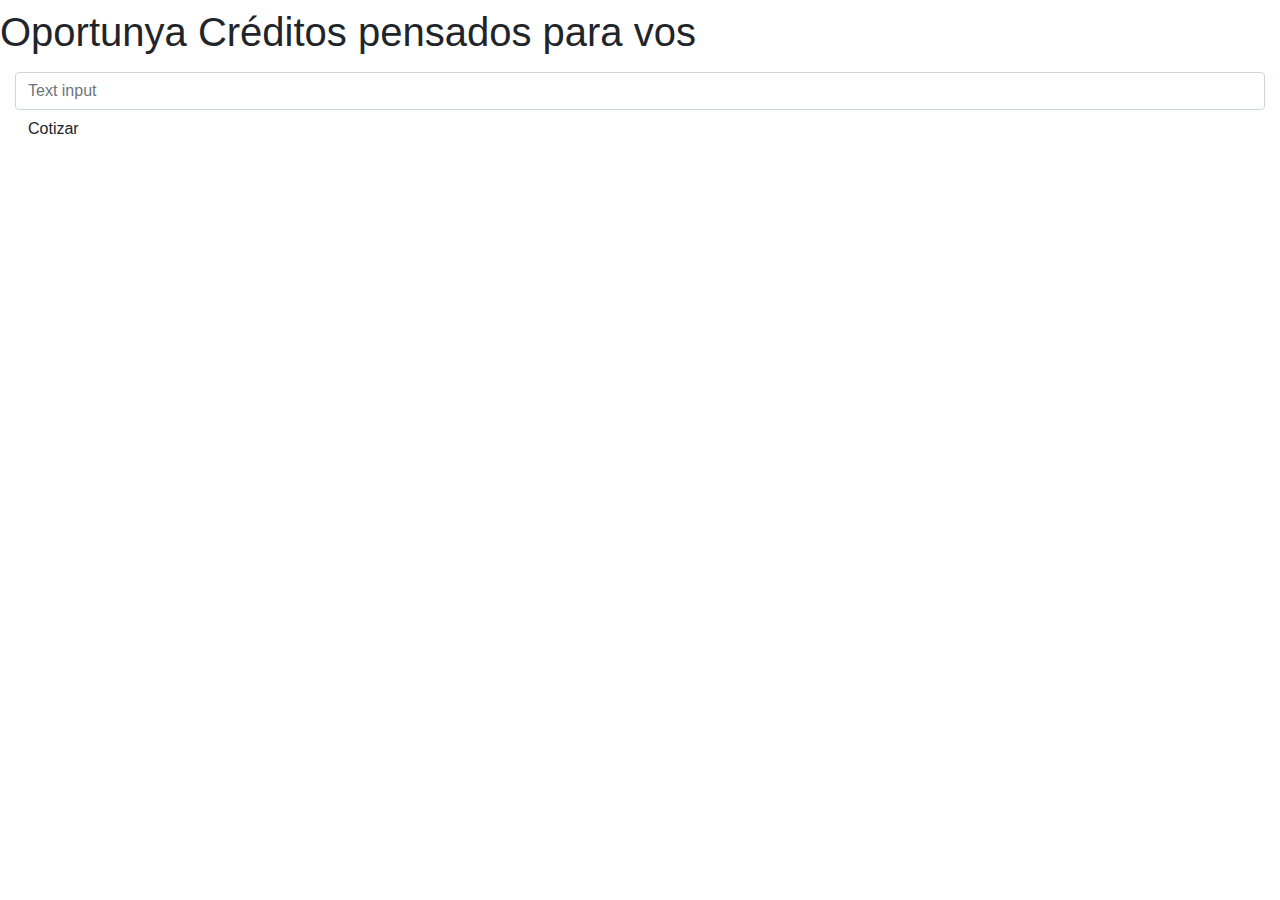
==== proyecto/index.html @ 5bc315c9 "uso de dom" ====
<!DOCTYPE html>
<html lang="en">
    <head>
        <meta charset="UTF-8">
        <meta name="viewport" content="width=<device-width>, initial-scale=1.0">
        <title>Oportunya</title>


        <link rel="stylesheet" href="https://stackpath.bootstrapcdn.com/bootstrap/4.3.1/css/bootstrap.min.css" integrity="sha384-ggOyR0iXCbMQv3Xipma34MD+dH/1fQ784/j6cY/iJTQUOhcWr7x9JvoRxT2MZw1T" crossorigin="anonymous">

    </head>
    <body>
        <main>
            <section id="landing">
                <div class="container-fluid getCapital">
                    <input id="montoCap" type="text" class="form-control" placeholder="Text input">
                    <button type="button" class="btn btn-default">Cotizar</button>
                </div>
            </section>
        </main>





        <script src="./assets/script/scripts.js"> </script>
        <script src="./assets/script/dom.js"> </script>
        <script src="https://code.jquery.com/jquery-3.3.1.slim.min.js" integrity="sha384-q8i/X+965DzO0rT7abK41JStQIAqVgRVzpbzo5smXKp4YfRvH+8abtTE1Pi6jizo" crossorigin="anonymous"></script>
        <script src="https://cdnjs.cloudflare.com/ajax/libs/popper.js/1.14.7/umd/popper.min.js" integrity="sha384-UO2eT0CpHqdSJQ6hJty5KVphtPhzWj9WO1clHTMGa3JDZwrnQq4sF86dIHNDz0W1" crossorigin="anonymous"></script>
        <script src="https://stackpath.bootstrapcdn.com/bootstrap/4.3.1/js/bootstrap.min.js" integrity="sha384-JjSmVgyd0p3pXB1rRibZUAYoIIy6OrQ6VrjIEaFf/nJGzIxFDsf4x0xIM+B07jRM" crossorigin="anonymous"></script>
    </body>
</html>
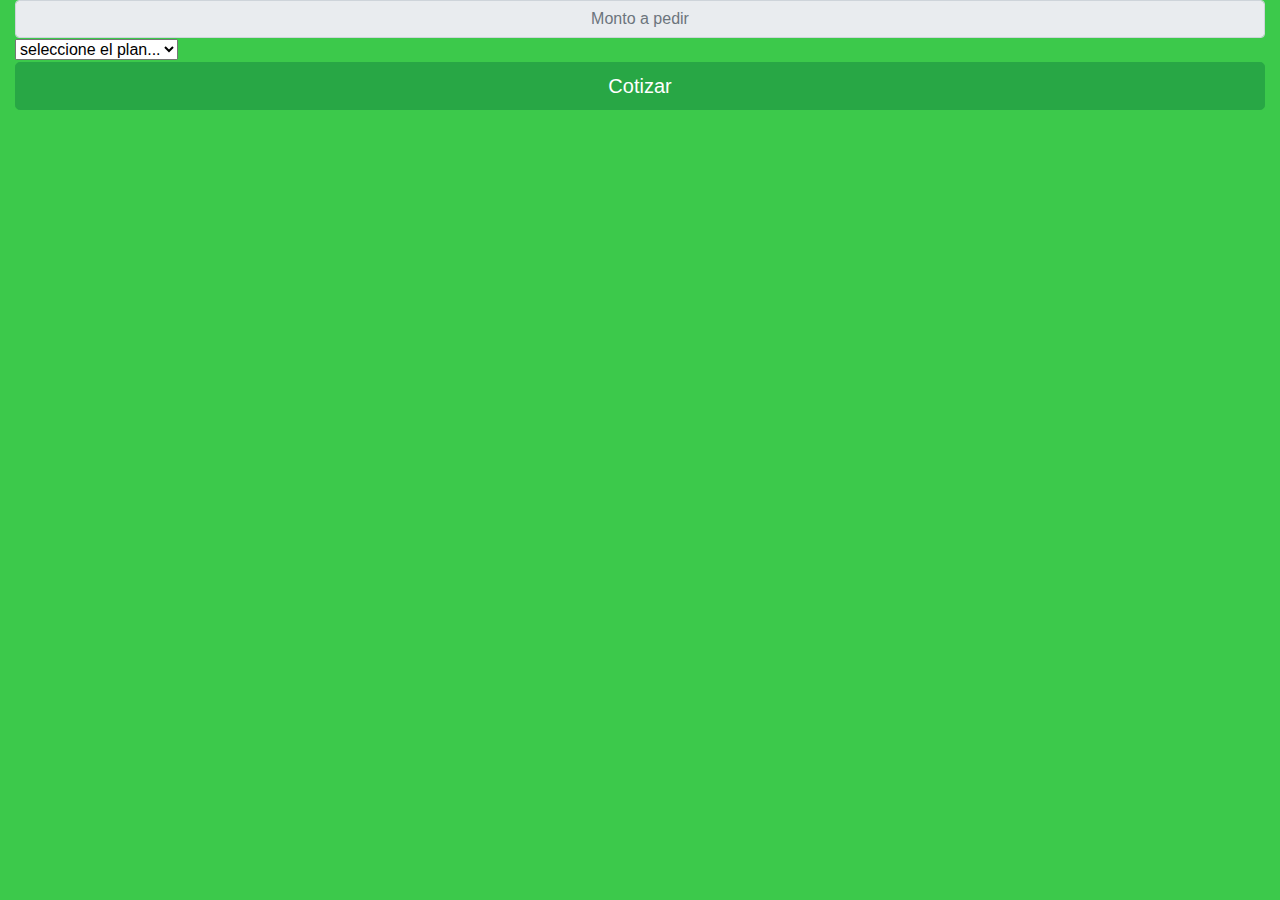
==== commit 834f311c: "Avance con eventos" ====
--- a/proyecto/index.html
+++ b/proyecto/index.html
@@ -7,14 +7,22 @@
 
 
         <link rel="stylesheet" href="https://stackpath.bootstrapcdn.com/bootstrap/4.3.1/css/bootstrap.min.css" integrity="sha384-ggOyR0iXCbMQv3Xipma34MD+dH/1fQ784/j6cY/iJTQUOhcWr7x9JvoRxT2MZw1T" crossorigin="anonymous">
-
+        <link rel="stylesheet" href="/proyecto/assets/css/style.css">
     </head>
     <body>
         <main>
             <section id="landing">
+
+                
                 <div class="container-fluid getCapital">
-                    <input id="montoCap" type="text" class="form-control" placeholder="Text input">
-                    <button type="button" class="btn btn-default">Cotizar</button>
+                    <input id="montoCap" type="text" class="form-control input-group-text" placeholder="Monto a pedir">
+   
+                </div>
+                <div class="container-fluid selectPlan">
+                    <select name="planes" id="list" onChange="getSelectedValue();">
+                        <option>seleccione el plan...</option>
+                    </select>
+                    <button id="botonCotizar" type="button" class="btn btn-success btn-lg btn-block">Cotizar</button>
                 </div>
             </section>
         </main>
--- a/proyecto/assets/css/style.css
+++ b/proyecto/assets/css/style.css
@@ -0,0 +1 @@
+@import url("../scss/components/styling.css");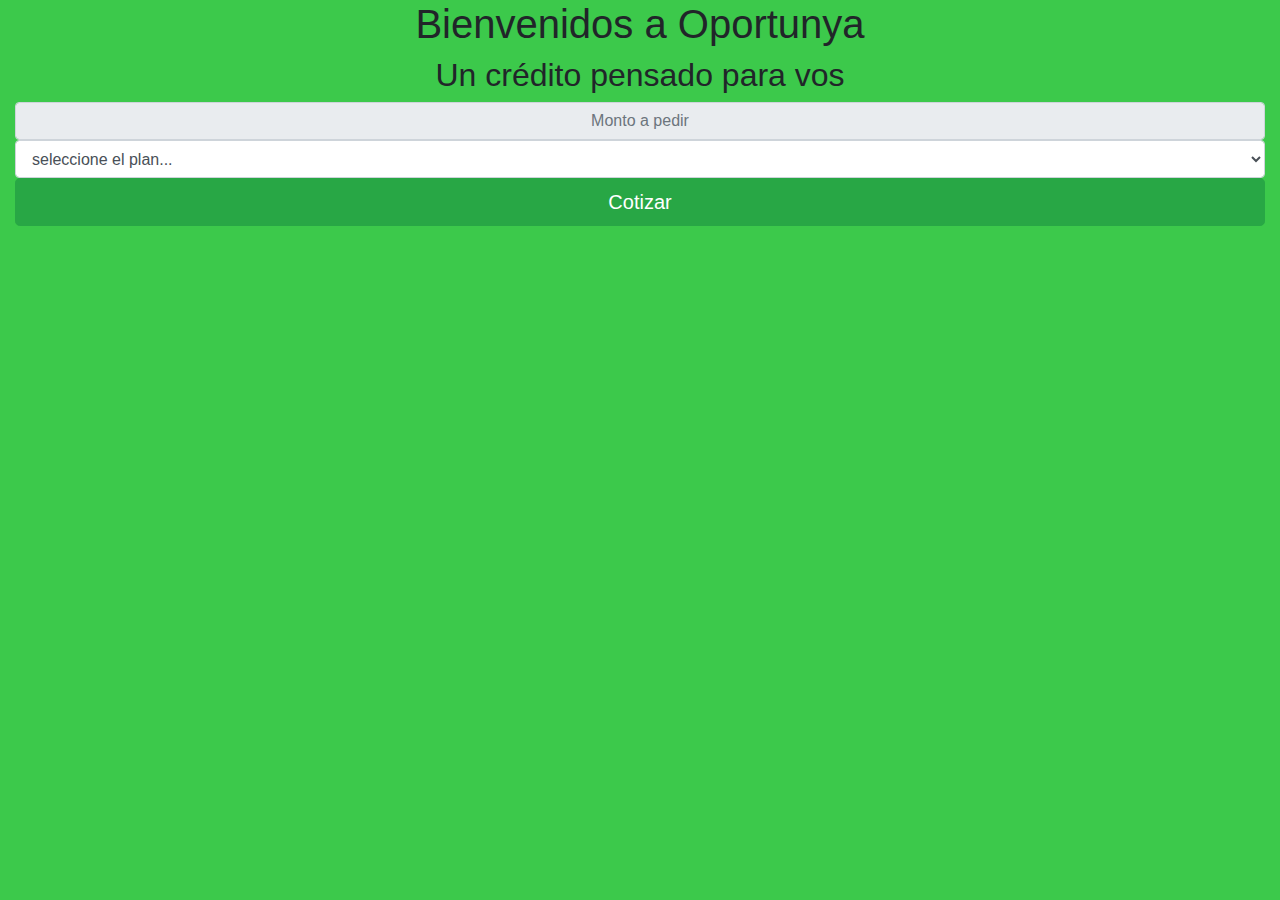
==== commit 7f1319a6: "Agregando jquery" ====
--- a/proyecto/index.html
+++ b/proyecto/index.html
@@ -13,16 +13,20 @@
         <main>
             <section id="landing">
 
-                
+                <h1>Bienvenidos a Oportunya</h1>
+                <h2>Un crédito pensado para vos</h2>
                 <div class="container-fluid getCapital">
                     <input id="montoCap" type="text" class="form-control input-group-text" placeholder="Monto a pedir">
    
                 </div>
                 <div class="container-fluid selectPlan">
-                    <select name="planes" id="list" onChange="getSelectedValue();">
+                    <select class="form-control" name="planes" id="list" onChange="getSelectedValue();">
                         <option>seleccione el plan...</option>
                     </select>
-                    <button id="botonCotizar" type="button" class="btn btn-success btn-lg btn-block">Cotizar</button>
+                    <button id="hover botonCotizar" type="button" class="btn btn-success btn-lg btn-block">Cotizar</button>
+                </div>
+                <div id = "resultado" class="container-fluid">
+
                 </div>
             </section>
         </main>
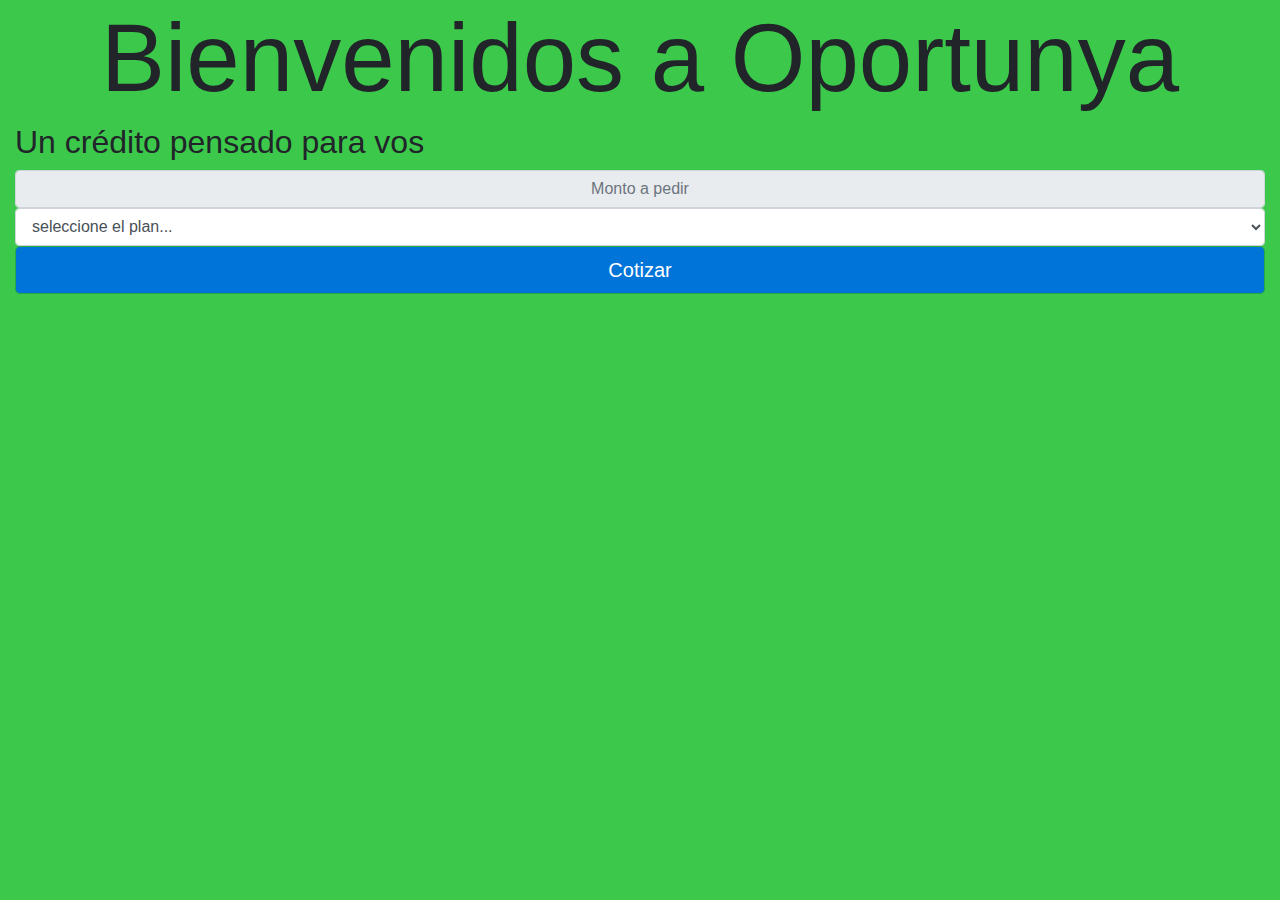
==== commit ddbcb67b: "update" ====
--- a/proyecto/index.html
+++ b/proyecto/index.html
@@ -12,9 +12,13 @@
     <body>
         <main>
             <section id="landing">
+                <div class="container-fluid heading" >
+                    
+                    <h1>Bienvenidos a Oportunya</h1>
+                    <h2>Un crédito pensado para vos</h2>
+                    
+                </div>
 
-                <h1>Bienvenidos a Oportunya</h1>
-                <h2>Un crédito pensado para vos</h2>
                 <div class="container-fluid getCapital">
                     <input id="montoCap" type="text" class="form-control input-group-text" placeholder="Monto a pedir">
    
@@ -23,7 +27,7 @@
                     <select class="form-control" name="planes" id="list" onChange="getSelectedValue();">
                         <option>seleccione el plan...</option>
                     </select>
-                    <button id="hover botonCotizar" type="button" class="btn btn-success btn-lg btn-block">Cotizar</button>
+                    <button id="botonCotizar" type="button" class="btn btn-success btn-lg btn-block">Cotizar</button>
                 </div>
                 <div id = "resultado" class="container-fluid">
 
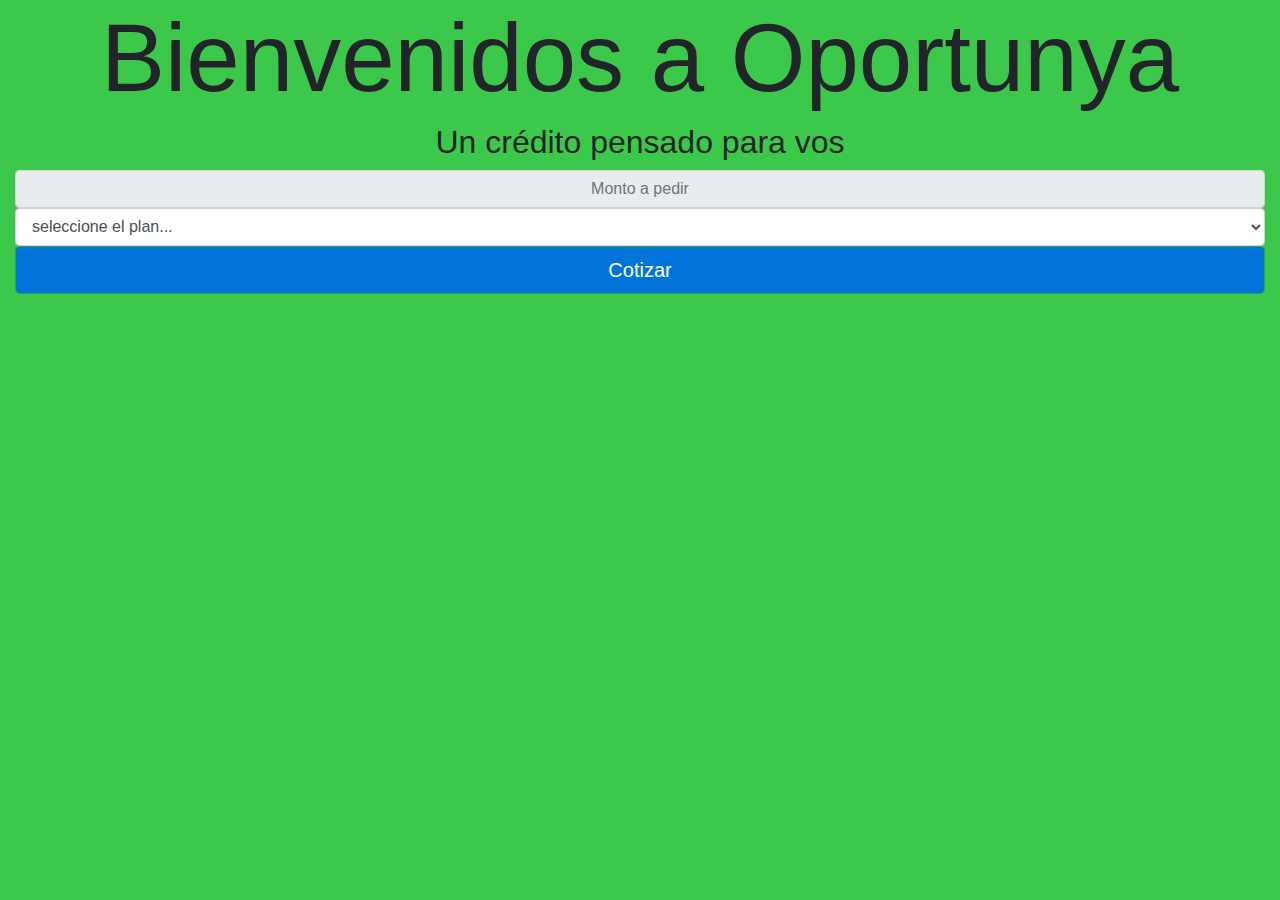
==== commit 66294f83: "update" ====
--- a/proyecto/index.html
+++ b/proyecto/index.html
@@ -7,13 +7,13 @@
 
 
         <link rel="stylesheet" href="https://stackpath.bootstrapcdn.com/bootstrap/4.3.1/css/bootstrap.min.css" integrity="sha384-ggOyR0iXCbMQv3Xipma34MD+dH/1fQ784/j6cY/iJTQUOhcWr7x9JvoRxT2MZw1T" crossorigin="anonymous">
-        <link rel="stylesheet" href="/proyecto/assets/css/style.css">
+        <link rel="stylesheet" href="./assets/scss/components/styling.css">
     </head>
     <body>
         <main>
             <section id="landing">
                 <div class="container-fluid heading" >
-                    
+
                     <h1>Bienvenidos a Oportunya</h1>
                     <h2>Un crédito pensado para vos</h2>
                     
--- a/proyecto/assets/scss/components/styling.css
+++ b/proyecto/assets/scss/components/styling.css
@@ -0,0 +1,34 @@
+body {
+  background-color: #3cc94b;
+}
+
+.heading h1 {
+  text-align: center;
+  font-weight: 400;
+  font-size: 6rem;
+}
+
+.heading h2 {
+  text-align: center;
+}
+
+.selectPlan {
+  -webkit-box-align: center;
+      -ms-flex-align: center;
+          align-items: center;
+  overflow: hidden;
+  color: #441a1a;
+}
+
+#botonCotizar {
+  background-color: #0074d9;
+  color: white;
+}
+
+#resultado {
+  color: #7c0d0d;
+  text-align: center;
+  font-size: 80px;
+  font-weight: 400;
+}
+/*# sourceMappingURL=styling.css.map */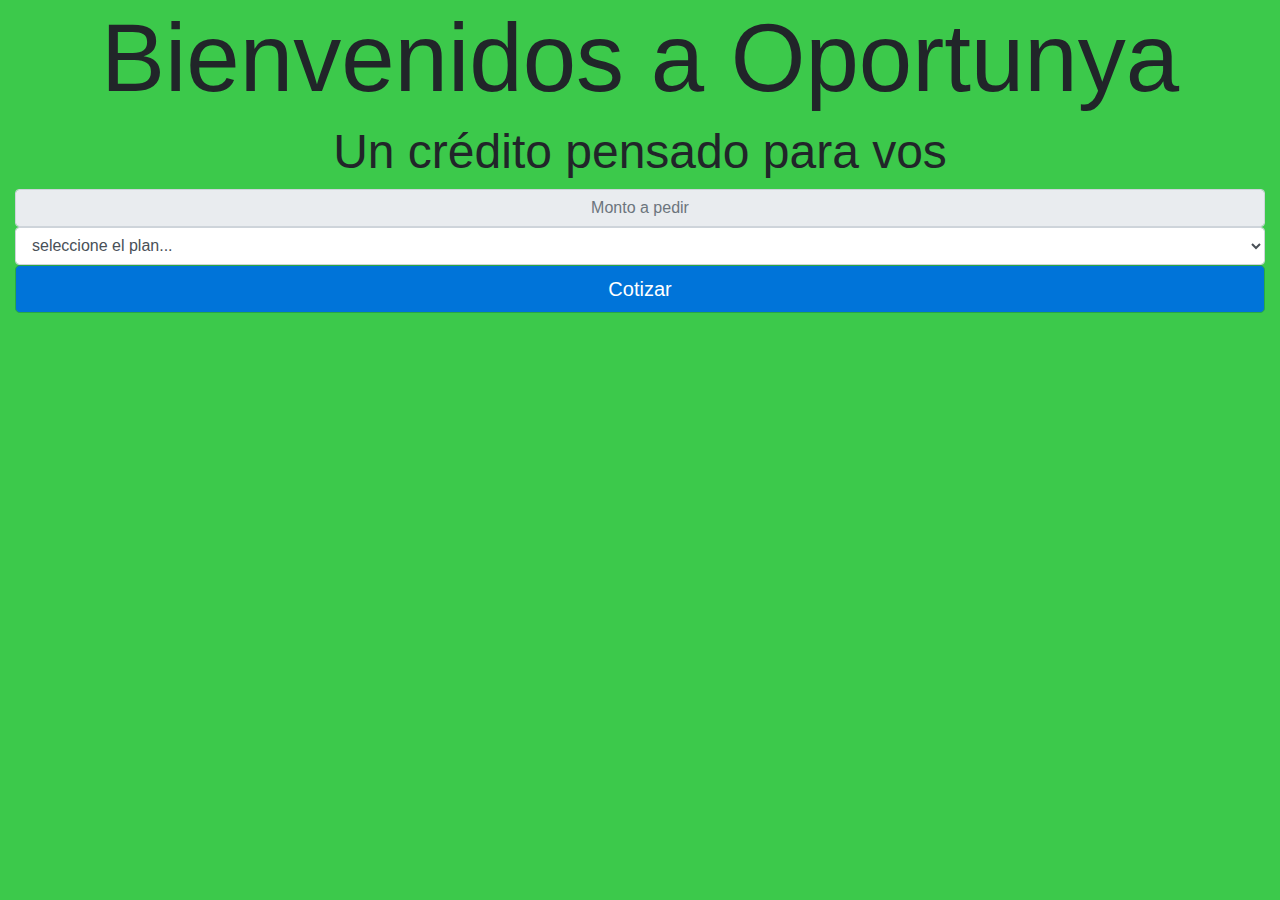
==== commit ad29f450: "ajax" ====
--- a/proyecto/index.html
+++ b/proyecto/index.html
@@ -12,24 +12,24 @@
     <body>
         <main>
             <section id="landing">
-                <div class="container-fluid heading" >
+                <div class="col-xl-12 col-md-6 heading" >
 
                     <h1>Bienvenidos a Oportunya</h1>
                     <h2>Un crédito pensado para vos</h2>
                     
                 </div>
 
-                <div class="container-fluid getCapital">
+                <div class="col-xl-12 col-md-6 getCapital">
                     <input id="montoCap" type="text" class="form-control input-group-text" placeholder="Monto a pedir">
    
                 </div>
-                <div class="container-fluid selectPlan">
+                <div class="col-xl-12 col-md-6 selectPlan">
                     <select class="form-control" name="planes" id="list" onChange="getSelectedValue();">
                         <option>seleccione el plan...</option>
                     </select>
                     <button id="botonCotizar" type="button" class="btn btn-success btn-lg btn-block">Cotizar</button>
                 </div>
-                <div id = "resultado" class="container-fluid">
+                <div id="resultado" class="container-fluid">
 
                 </div>
             </section>
@@ -39,10 +39,11 @@
 
 
 
-        <script src="./assets/script/scripts.js"> </script>
-        <script src="./assets/script/dom.js"> </script>
-        <script src="https://code.jquery.com/jquery-3.3.1.slim.min.js" integrity="sha384-q8i/X+965DzO0rT7abK41JStQIAqVgRVzpbzo5smXKp4YfRvH+8abtTE1Pi6jizo" crossorigin="anonymous"></script>
+
         <script src="https://cdnjs.cloudflare.com/ajax/libs/popper.js/1.14.7/umd/popper.min.js" integrity="sha384-UO2eT0CpHqdSJQ6hJty5KVphtPhzWj9WO1clHTMGa3JDZwrnQq4sF86dIHNDz0W1" crossorigin="anonymous"></script>
         <script src="https://stackpath.bootstrapcdn.com/bootstrap/4.3.1/js/bootstrap.min.js" integrity="sha384-JjSmVgyd0p3pXB1rRibZUAYoIIy6OrQ6VrjIEaFf/nJGzIxFDsf4x0xIM+B07jRM" crossorigin="anonymous"></script>
+       <script src="./assets/script/jquery.js"></script>
+        <script src="./assets/script/scripts.js"> </script>
+        <script src="./assets/script/dom.js"> </script>      
     </body>
 </html>--- a/proyecto/assets/scss/components/styling.css
+++ b/proyecto/assets/scss/components/styling.css
@@ -10,6 +10,7 @@
 
 .heading h2 {
   text-align: center;
+  font-size: 3rem;
 }
 
 .selectPlan {
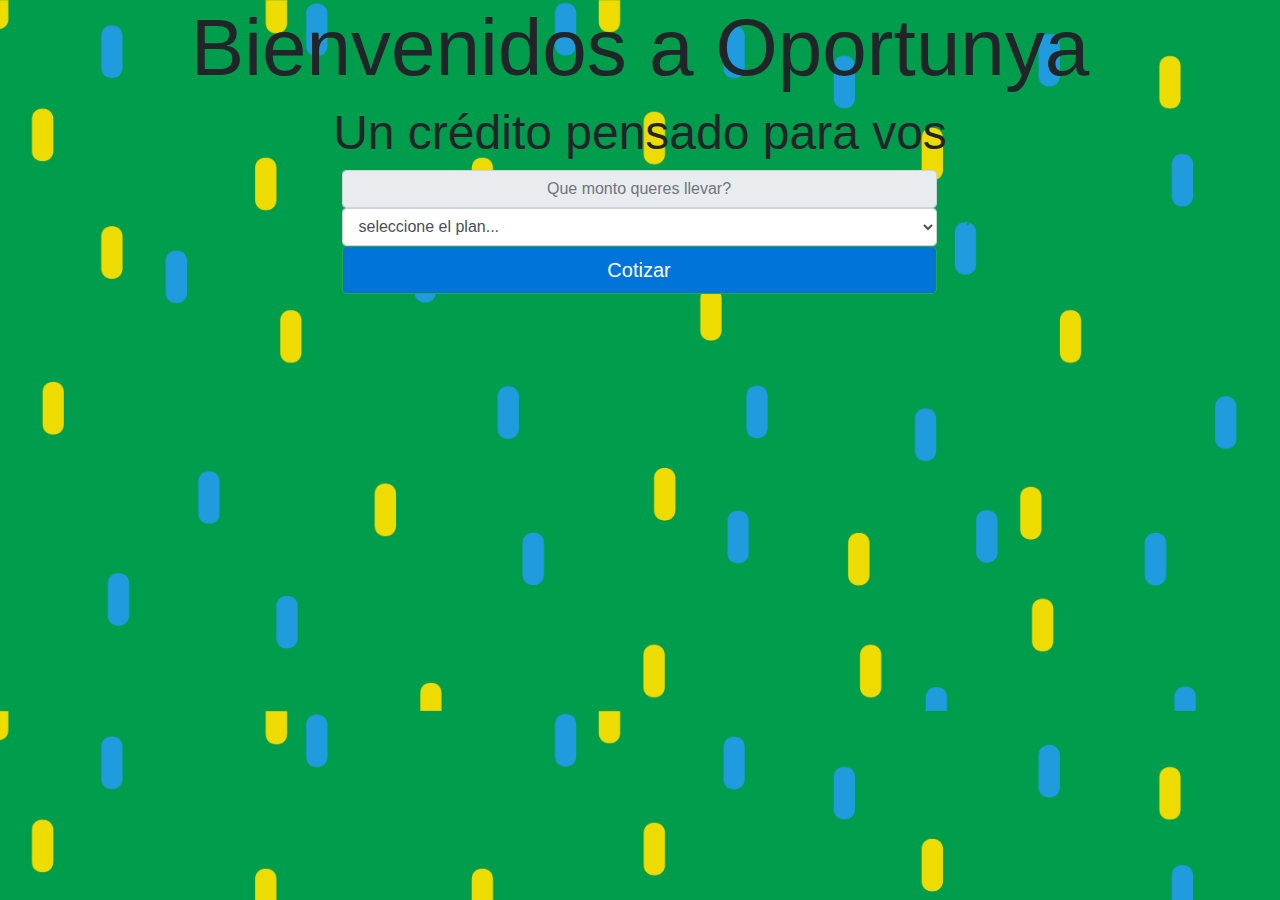
==== commit 283e79d8: "estilos" ====
--- a/proyecto/index.html
+++ b/proyecto/index.html
@@ -2,7 +2,7 @@
 <html lang="en">
     <head>
         <meta charset="UTF-8">
-        <meta name="viewport" content="width=<device-width>, initial-scale=1.0">
+        <meta name="viewport" content="width=device-width, initial-scale=1, maximum-scale=1, user-scalable=no">
         <title>Oportunya</title>
 
 
@@ -12,26 +12,36 @@
     <body>
         <main>
             <section id="landing">
-                <div class="col-xl-12 col-md-6 heading" >
+                <div class="col-xl-12 col-sm-6 heading" >
 
                     <h1>Bienvenidos a Oportunya</h1>
                     <h2>Un crédito pensado para vos</h2>
                     
                 </div>
+                <div class="row cotizador"> 
+                        <div class="col-xl-6 col-sm-12">
+                            <div class="container-fluid getCapital">
+                                <input id="montoCap" type="text" class="form-control input-group-text" placeholder="Que monto queres llevar?">
+                            </div>
+                            <div class="container-fluid selectPlan">
+                                <select class="form-control" name="planes" id="list" onChange="getSelectedValue();">
+                                    <option>seleccione el plan...</option>
+                                </select>
+                            </div>    
+                            <div class="container-fluid">
+                                <button id="botonCotizar" type="button" class="btn btn-success btn-lg btn-block">Cotizar</button>
+                            </div>    
+                        </div>   
+                        
+                        <div class="card text-center text-white bg-success mb-3 result" style="max-width: 18rem;">
+                            <div id="resultado">
+                            
+                            
+                            </div>
+                        </div>
+                </div>
 
-                <div class="col-xl-12 col-md-6 getCapital">
-                    <input id="montoCap" type="text" class="form-control input-group-text" placeholder="Monto a pedir">
-   
-                </div>
-                <div class="col-xl-12 col-md-6 selectPlan">
-                    <select class="form-control" name="planes" id="list" onChange="getSelectedValue();">
-                        <option>seleccione el plan...</option>
-                    </select>
-                    <button id="botonCotizar" type="button" class="btn btn-success btn-lg btn-block">Cotizar</button>
-                </div>
-                <div id="resultado" class="container-fluid">
-
-                </div>
+            </div>
             </section>
         </main>
 
--- a/proyecto/assets/scss/components/styling.css
+++ b/proyecto/assets/scss/components/styling.css
@@ -1,11 +1,25 @@
 body {
-  background-color: #3cc94b;
+  height: 100%;
+  background-image: url(/proyecto/assets/img/Oportunya_placas-03.png);
+  background-size: cover;
+}
+
+.cotizador {
+  display: -webkit-box;
+  display: -ms-flexbox;
+  display: flex;
+  -webkit-box-align: center;
+      -ms-flex-align: center;
+          align-items: center;
+  -webkit-box-pack: center;
+      -ms-flex-pack: center;
+          justify-content: center;
 }
 
 .heading h1 {
   text-align: center;
   font-weight: 400;
-  font-size: 6rem;
+  font-size: 5rem;
 }
 
 .heading h2 {
@@ -14,11 +28,9 @@
 }
 
 .selectPlan {
-  -webkit-box-align: center;
-      -ms-flex-align: center;
-          align-items: center;
   overflow: hidden;
-  color: #441a1a;
+  -ms-flex-wrap: wrap;
+      flex-wrap: wrap;
 }
 
 #botonCotizar {
@@ -27,9 +39,26 @@
 }
 
 #resultado {
-  color: #7c0d0d;
-  text-align: center;
-  font-size: 80px;
-  font-weight: 400;
+  display: -webkit-box;
+  display: -ms-flexbox;
+  display: flex;
+  -webkit-box-align: center;
+      -ms-flex-align: center;
+          align-items: center;
+  -webkit-box-pack: center;
+      -ms-flex-pack: center;
+          justify-content: center;
+}
+
+.result {
+  display: -webkit-box;
+  display: -ms-flexbox;
+  display: flex;
+  -webkit-box-pack: center;
+      -ms-flex-pack: center;
+          justify-content: center;
+  -webkit-box-align: center;
+      -ms-flex-align: center;
+          align-items: center;
 }
 /*# sourceMappingURL=styling.css.map */